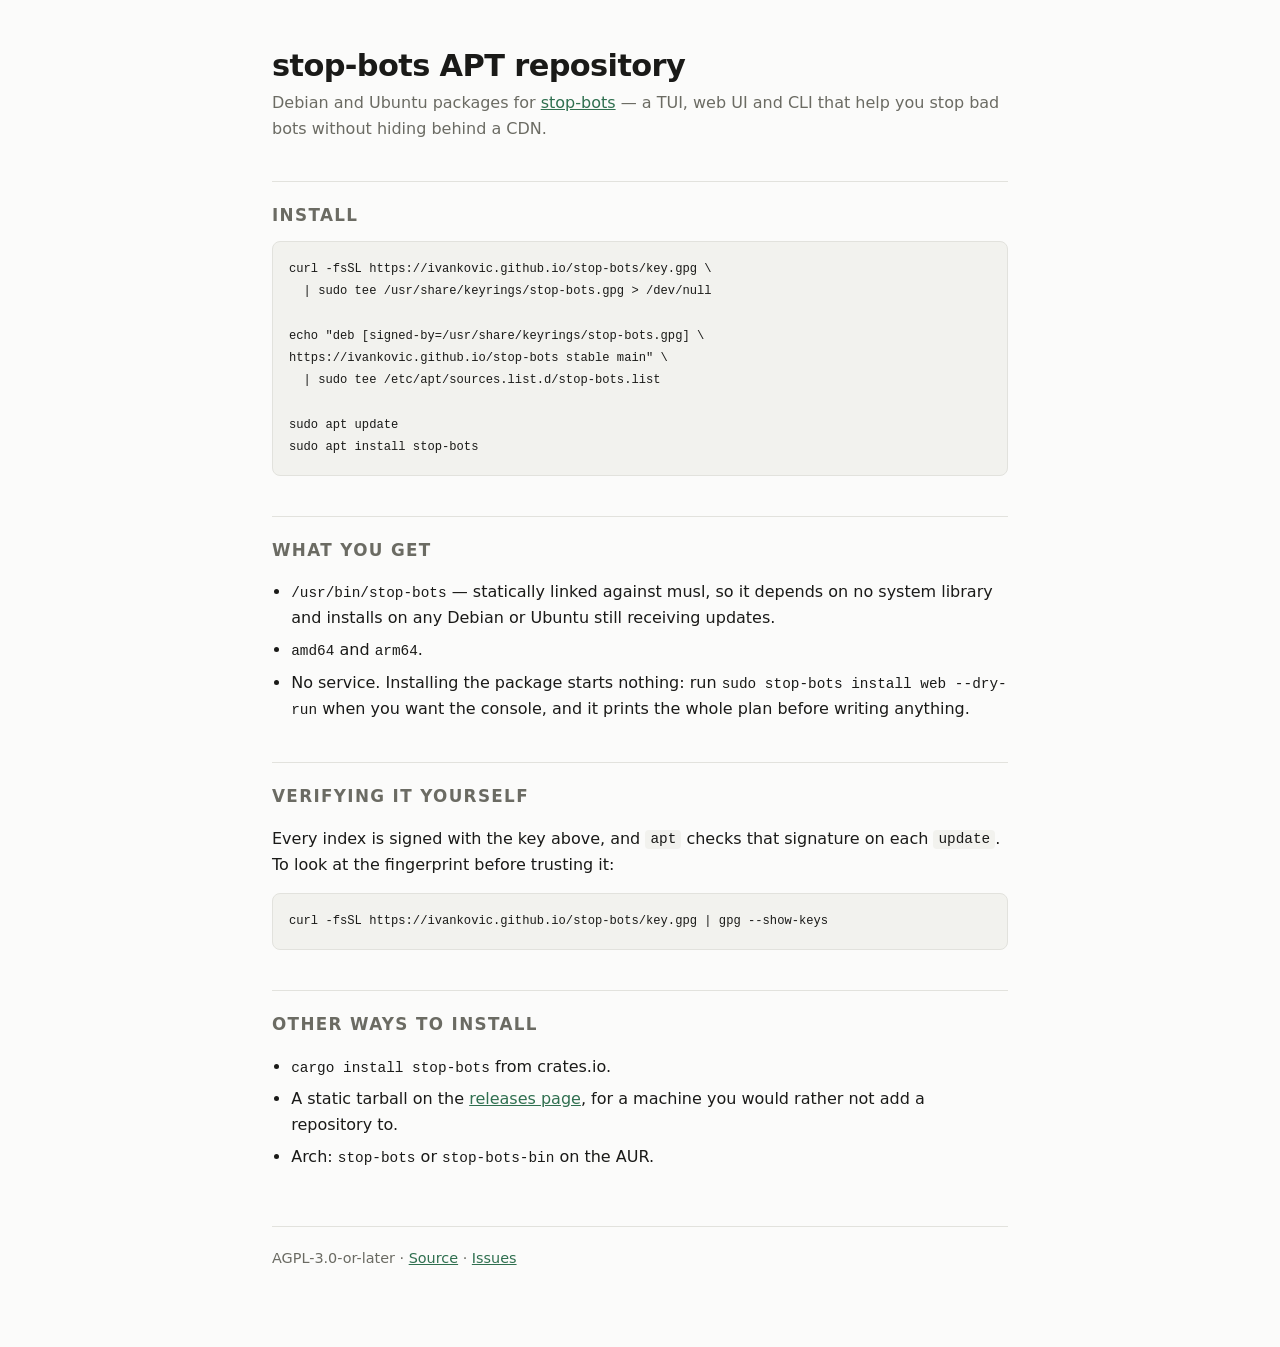
==== index.html @ d7571831 "apt: publish v0.0.3" ====
<!doctype html>
<!--
  The landing page for the APT repository, copied to the root of the
  `gh-pages` branch by the `apt` job in .github/workflows/release.yml.

  It is static and hand-written on purpose. This page's whole job is to be
  the thing someone lands on when they paste the repository URL into a
  browser to find out what it is, and the four commands below are the
  answer. Anything that had to be generated would be one more thing that
  can be wrong at release time.
-->
<html lang="en">
  <head>
    <meta charset="utf-8" />
    <meta name="viewport" content="width=device-width, initial-scale=1" />
    <title>stop-bots APT repository</title>
    <meta
      name="description"
      content="Debian and Ubuntu packages for stop-bots."
    />
    <style>
      :root {
        color-scheme: light dark;
        --bg: #fbfbfa;
        --fg: #1a1a18;
        --muted: #6b6b63;
        --rule: #e2e2dd;
        --code-bg: #f2f2ee;
        --accent: #2f6f4f;
      }
      @media (prefers-color-scheme: dark) {
        :root {
          --bg: #16161a;
          --fg: #e8e8e4;
          --muted: #9a9a92;
          --rule: #2c2c32;
          --code-bg: #1e1e24;
          --accent: #7fc4a0;
        }
      }
      * {
        box-sizing: border-box;
      }
      body {
        margin: 0;
        padding: 3rem 1rem 5rem;
        background: var(--bg);
        color: var(--fg);
        font: 16px/1.6 ui-sans-serif, system-ui, -apple-system, "Segoe UI",
          Roboto, sans-serif;
      }
      main {
        max-width: 46rem;
        margin: 0 auto;
      }
      h1 {
        font-size: 1.9rem;
        line-height: 1.2;
        margin: 0 0 0.35rem;
        letter-spacing: -0.02em;
      }
      .tagline {
        color: var(--muted);
        margin: 0 0 2.5rem;
      }
      h2 {
        font-size: 1.05rem;
        text-transform: uppercase;
        letter-spacing: 0.08em;
        color: var(--muted);
        margin: 2.5rem 0 0.75rem;
        padding-top: 1.25rem;
        border-top: 1px solid var(--rule);
      }
      pre {
        background: var(--code-bg);
        border: 1px solid var(--rule);
        border-radius: 8px;
        padding: 1rem;
        overflow-x: auto;
        font: 13.5px/1.65 ui-monospace, SFMono-Regular, "SF Mono", Menlo,
          Consolas, monospace;
        margin: 0 0 1rem;
      }
      code {
        font-family: ui-monospace, SFMono-Regular, "SF Mono", Menlo, Consolas,
          monospace;
        font-size: 0.9em;
      }
      p code {
        background: var(--code-bg);
        border-radius: 4px;
        padding: 0.1em 0.35em;
      }
      a {
        color: var(--accent);
      }
      ul {
        padding-left: 1.2rem;
      }
      li {
        margin-bottom: 0.4rem;
      }
      footer {
        margin-top: 3.5rem;
        padding-top: 1.25rem;
        border-top: 1px solid var(--rule);
        color: var(--muted);
        font-size: 0.9rem;
      }
    </style>
  </head>
  <body>
    <main>
      <h1>stop-bots APT repository</h1>
      <p class="tagline">
        Debian and Ubuntu packages for
        <a href="https://github.com/ivankovic/stop-bots">stop-bots</a> &mdash; a
        TUI, web UI and CLI that help you stop bad bots without hiding behind a
        CDN.
      </p>

      <h2>Install</h2>
      <pre><code>curl -fsSL https://ivankovic.github.io/stop-bots/key.gpg \
  | sudo tee /usr/share/keyrings/stop-bots.gpg > /dev/null

echo "deb [signed-by=/usr/share/keyrings/stop-bots.gpg] \
https://ivankovic.github.io/stop-bots stable main" \
  | sudo tee /etc/apt/sources.list.d/stop-bots.list

sudo apt update
sudo apt install stop-bots</code></pre>

      <h2>What you get</h2>
      <ul>
        <li>
          <code>/usr/bin/stop-bots</code> &mdash; statically linked against
          musl, so it depends on no system library and installs on any Debian
          or Ubuntu still receiving updates.
        </li>
        <li><code>amd64</code> and <code>arm64</code>.</li>
        <li>
          No service. Installing the package starts nothing: run
          <code>sudo stop-bots install web --dry-run</code> when you want the
          console, and it prints the whole plan before writing anything.
        </li>
      </ul>

      <h2>Verifying it yourself</h2>
      <p>
        Every index is signed with the key above, and <code>apt</code> checks
        that signature on each <code>update</code>. To look at the fingerprint
        before trusting it:
      </p>
      <pre><code>curl -fsSL https://ivankovic.github.io/stop-bots/key.gpg | gpg --show-keys</code></pre>

      <h2>Other ways to install</h2>
      <ul>
        <li><code>cargo install stop-bots</code> from crates.io.</li>
        <li>
          A static tarball on the
          <a href="https://github.com/ivankovic/stop-bots/releases"
            >releases page</a
          >, for a machine you would rather not add a repository to.
        </li>
        <li>
          Arch: <code>stop-bots</code> or <code>stop-bots-bin</code> on the AUR.
        </li>
      </ul>

      <footer>
        AGPL-3.0-or-later &middot;
        <a href="https://github.com/ivankovic/stop-bots">Source</a> &middot;
        <a href="https://github.com/ivankovic/stop-bots/issues">Issues</a>
      </footer>
    </main>
  </body>
</html>
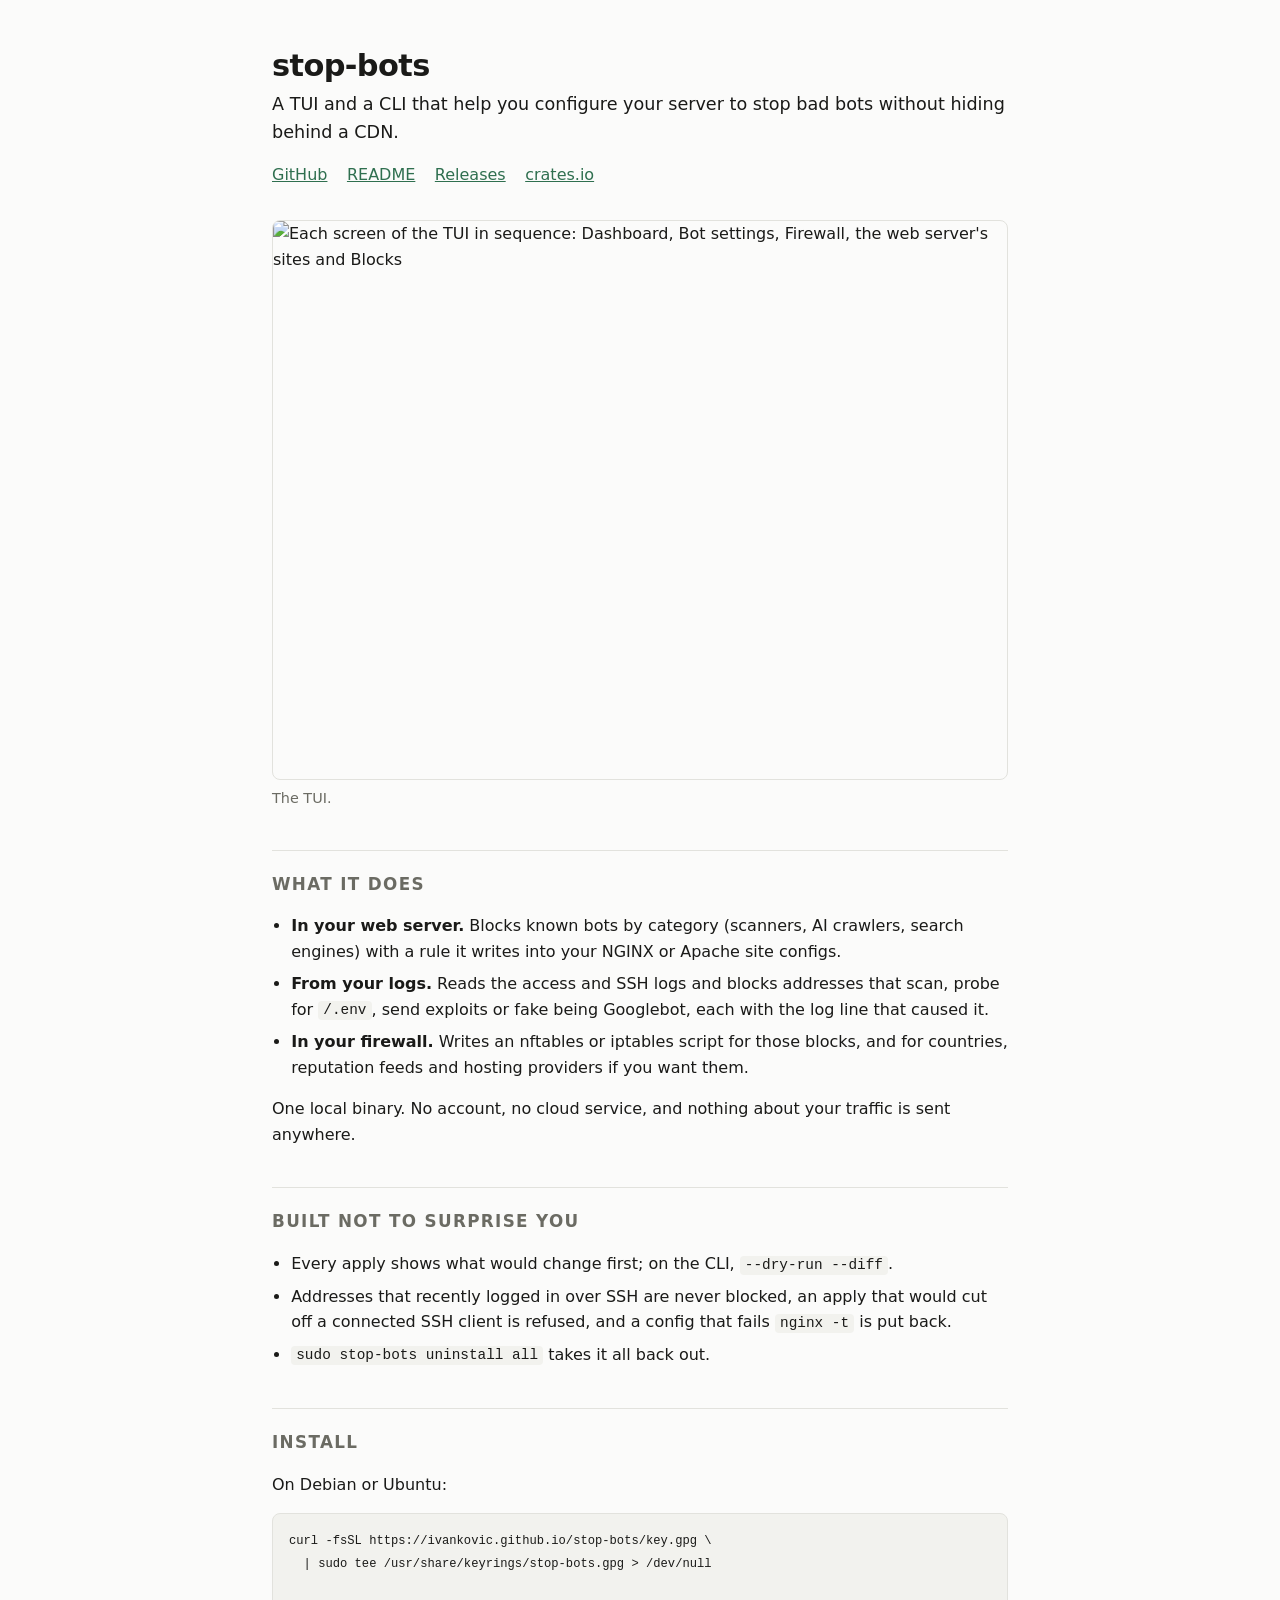
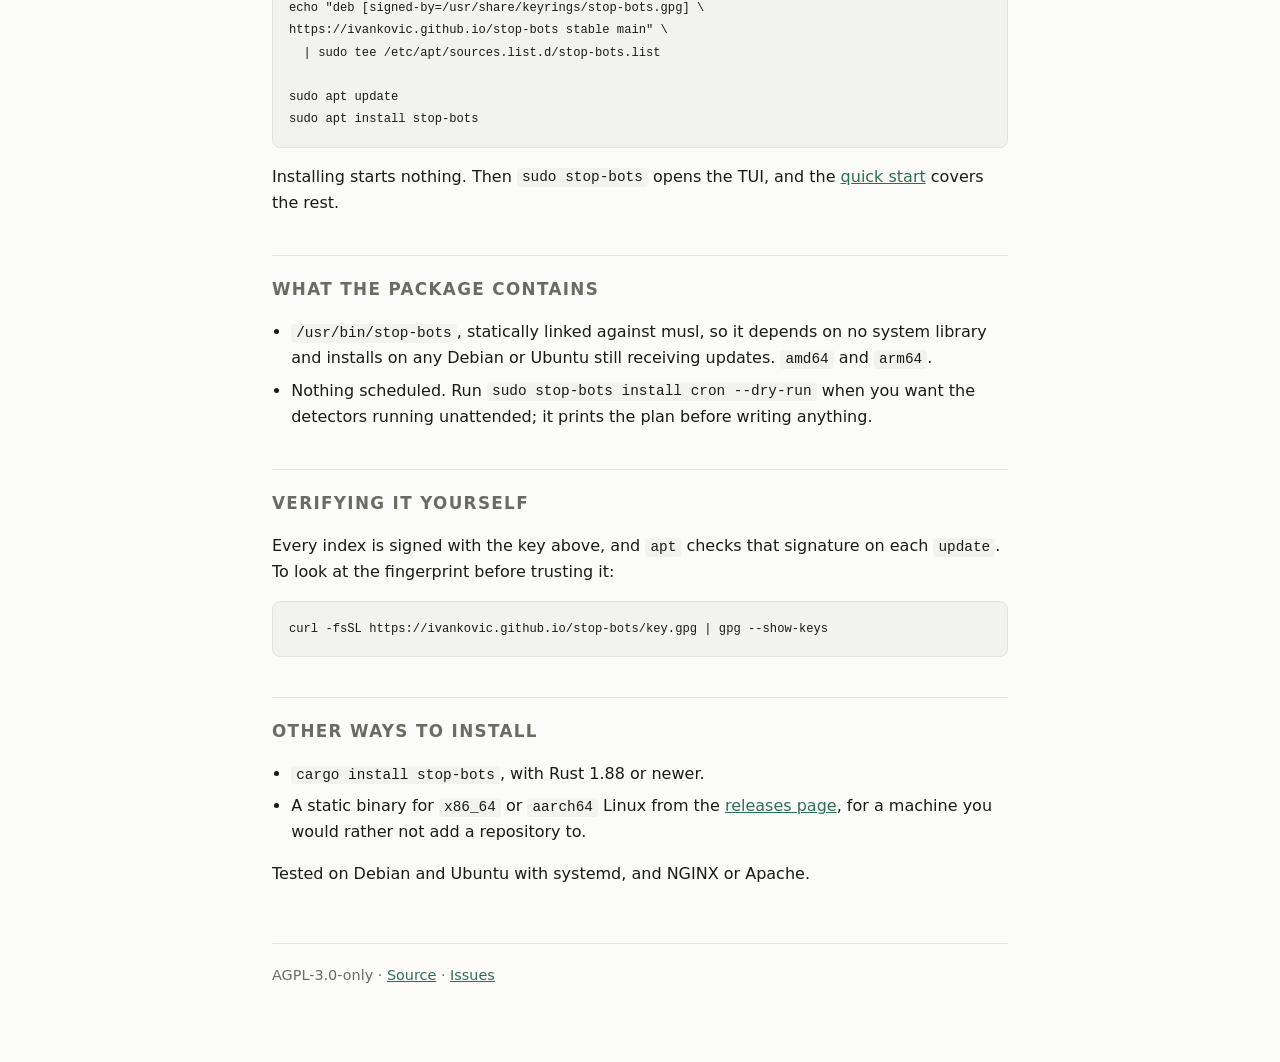
==== commit 0c0a31fc: "apt: publish v0.2.0" ====
--- a/index.html
+++ b/index.html
@@ -1,22 +1,25 @@
 <!doctype html>
 <!--
-  The landing page for the APT repository, copied to the root of the
-  `gh-pages` branch by the `apt` job in .github/workflows/release.yml.
-
-  It is static and hand-written on purpose. This page's whole job is to be
-  the thing someone lands on when they paste the repository URL into a
-  browser to find out what it is, and the four commands below are the
-  answer. Anything that had to be generated would be one more thing that
-  can be wrong at release time.
+  The project's landing page, and the root of the APT repository: copied to
+  the root of the `gh-pages` branch by the `apt` job in
+  .github/workflows/release.yml, next to key.gpg, dists/ and pool/.
+
+  It is static and hand-written on purpose. Someone lands here either from
+  a link or by pasting the repository URL into a browser to find out what
+  it is, and both want the same thing: what this is, what it looks like,
+  and the four commands that install it. Anything generated would be one
+  more thing that can be wrong at release time. No scripts, no external
+  fonts or styles; the only thing fetched from elsewhere is the tour GIF,
+  from the same place the README takes it.
 -->
 <html lang="en">
   <head>
     <meta charset="utf-8" />
     <meta name="viewport" content="width=device-width, initial-scale=1" />
-    <title>stop-bots APT repository</title>
+    <title>stop-bots: stop bad bots without a CDN</title>
     <meta
       name="description"
-      content="Debian and Ubuntu packages for stop-bots."
+      content="A TUI and CLI that block bad bots through your own NGINX or Apache config and firewall, with detection from your logs. No CDN, no account."
     />
     <style>
       :root {
@@ -60,8 +63,31 @@
         letter-spacing: -0.02em;
       }
       .tagline {
-        color: var(--muted);
-        margin: 0 0 2.5rem;
+        font-size: 1.1rem;
+        margin: 0 0 1rem;
+      }
+      .links {
+        margin: 0 0 2rem;
+        color: var(--muted);
+      }
+      .links a {
+        margin-right: 0.9rem;
+        white-space: nowrap;
+      }
+      figure {
+        margin: 0 0 1rem;
+      }
+      figure img {
+        display: block;
+        width: 100%;
+        height: auto;
+        border: 1px solid var(--rule);
+        border-radius: 8px;
+      }
+      figcaption {
+        color: var(--muted);
+        font-size: 0.9rem;
+        margin-top: 0.4rem;
       }
       h2 {
         font-size: 1.05rem;
@@ -87,10 +113,12 @@
           monospace;
         font-size: 0.9em;
       }
-      p code {
+      p code,
+      li code {
         background: var(--code-bg);
         border-radius: 4px;
         padding: 0.1em 0.35em;
+        overflow-wrap: anywhere;
       }
       a {
         color: var(--accent);
@@ -112,15 +140,71 @@
   </head>
   <body>
     <main>
-      <h1>stop-bots APT repository</h1>
+      <h1>stop-bots</h1>
       <p class="tagline">
-        Debian and Ubuntu packages for
-        <a href="https://github.com/ivankovic/stop-bots">stop-bots</a> &mdash; a
-        TUI, web UI and CLI that help you stop bad bots without hiding behind a
-        CDN.
-      </p>
+        A TUI and a CLI that help you configure your server to
+        stop bad bots without hiding behind a CDN.
+      </p>
+      <p class="links">
+        <a href="https://github.com/ivankovic/stop-bots">GitHub</a>
+        <a href="https://github.com/ivankovic/stop-bots#readme">README</a>
+        <a href="https://github.com/ivankovic/stop-bots/releases">Releases</a>
+        <a href="https://crates.io/crates/stop-bots">crates.io</a>
+      </p>
+
+      <figure>
+        <img
+          src="https://raw.githubusercontent.com/ivankovic/stop-bots/main/docs/screenshots/tour.gif"
+          alt="Each screen of the TUI in sequence: Dashboard, Bot settings, Firewall, the web server's sites and Blocks"
+          width="931"
+          height="708"
+          loading="lazy"
+        />
+        <figcaption>The TUI.</figcaption>
+      </figure>
+
+      <h2>What it does</h2>
+      <ul>
+        <li>
+          <strong>In your web server.</strong> Blocks known bots by category
+          (scanners, AI crawlers, search engines) with a rule it writes into
+          your NGINX or Apache site configs.
+        </li>
+        <li>
+          <strong>From your logs.</strong> Reads the access and SSH logs and
+          blocks addresses that scan, probe for <code>/.env</code>, send
+          exploits or fake being Googlebot, each with the log line that
+          caused it.
+        </li>
+        <li>
+          <strong>In your firewall.</strong> Writes an nftables or iptables
+          script for those blocks, and for countries, reputation feeds and
+          hosting providers if you want them.
+        </li>
+      </ul>
+      <p>
+        One local binary. No account, no cloud service, and nothing about your
+        traffic is sent anywhere.
+      </p>
+
+      <h2>Built not to surprise you</h2>
+      <ul>
+        <li>
+          Every apply shows what would change first; on the CLI,
+          <code>--dry-run --diff</code>.
+        </li>
+        <li>
+          Addresses that recently logged in over SSH are never blocked, an
+          apply that would cut off a connected SSH client is refused, and a
+          config that fails <code>nginx -t</code> is put back.
+        </li>
+        <li>
+          <code>sudo stop-bots uninstall all</code> takes it all back out.
+        </li>
+      </ul>
 
       <h2>Install</h2>
+      <p>On Debian or Ubuntu:</p>
       <pre><code>curl -fsSL https://ivankovic.github.io/stop-bots/key.gpg \
   | sudo tee /usr/share/keyrings/stop-bots.gpg > /dev/null
 
@@ -130,19 +214,27 @@
 
 sudo apt update
 sudo apt install stop-bots</code></pre>
-
-      <h2>What you get</h2>
-      <ul>
-        <li>
-          <code>/usr/bin/stop-bots</code> &mdash; statically linked against
-          musl, so it depends on no system library and installs on any Debian
-          or Ubuntu still receiving updates.
-        </li>
-        <li><code>amd64</code> and <code>arm64</code>.</li>
-        <li>
-          No service. Installing the package starts nothing: run
-          <code>sudo stop-bots install web --dry-run</code> when you want the
-          console, and it prints the whole plan before writing anything.
+      <p>
+        Installing starts nothing. Then <code>sudo stop-bots</code> opens the
+        TUI, and the
+        <a href="https://github.com/ivankovic/stop-bots#quick-start"
+          >quick start</a
+        >
+        covers the rest.
+      </p>
+
+      <h2>What the package contains</h2>
+      <ul>
+        <li>
+          <code>/usr/bin/stop-bots</code>, statically linked against musl, so
+          it depends on no system library and installs on any Debian or Ubuntu
+          still receiving updates. <code>amd64</code> and <code>arm64</code>.
+        </li>
+        <li>
+          Nothing scheduled. Run
+          <code>sudo stop-bots install cron --dry-run</code> when you want the
+          detectors running unattended; it prints the plan before writing
+          anything.
         </li>
       </ul>
 
@@ -156,20 +248,21 @@
 
       <h2>Other ways to install</h2>
       <ul>
-        <li><code>cargo install stop-bots</code> from crates.io.</li>
-        <li>
-          A static tarball on the
+        <li><code>cargo install stop-bots</code>, with Rust 1.88 or newer.</li>
+        <li>
+          A static binary for <code>x86_64</code> or <code>aarch64</code> Linux
+          from the
           <a href="https://github.com/ivankovic/stop-bots/releases"
             >releases page</a
           >, for a machine you would rather not add a repository to.
         </li>
-        <li>
-          Arch: <code>stop-bots</code> or <code>stop-bots-bin</code> on the AUR.
-        </li>
-      </ul>
+      </ul>
+      <p>
+        Tested on Debian and Ubuntu with systemd, and NGINX or Apache.
+      </p>
 
       <footer>
-        AGPL-3.0-or-later &middot;
+        AGPL-3.0-only &middot;
         <a href="https://github.com/ivankovic/stop-bots">Source</a> &middot;
         <a href="https://github.com/ivankovic/stop-bots/issues">Issues</a>
       </footer>
